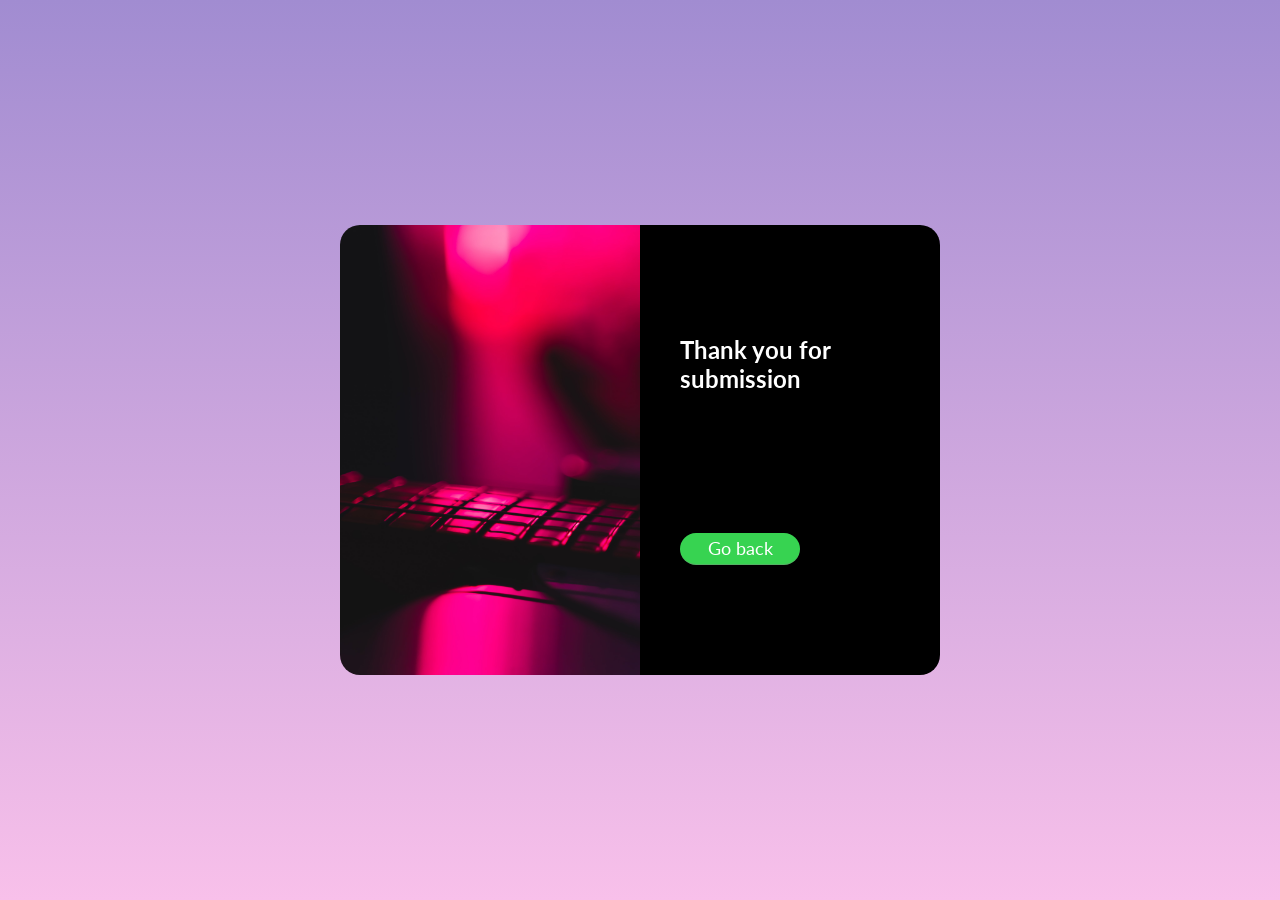
==== submit.html @ 6b6eb6f1 "Add files via upload" ====
<!DOCTYPE html>
<html lang="en">
  <head>
    <meta charset="UTF-8" />
    <meta name="viewport" content="width=device-width, initial-scale=1.0" />
    <link rel="stylesheet" href="style.css" />
    <title>Submit page</title>
  </head>
  <body>
    <main>
      <img src="cover.jpg" alt="Pink image" />
      <form action="index.html">
        <h2>Thank you for submission</h2>
        <input type="submit" value="Go back" />
      </form>
    </main>
  </body>
</html>
---- style.css ----
@import url("https://fonts.googleapis.com/css2?family=Lato:wght@400;700&display=swap");

* {
  margin: 0;
  padding: 0;
  font-family: lato;
}

img {
  width: 300px;
  border-radius: 20px 0 0 20px;
}

body {
  display: flex;
  justify-content: center;
  align-items: center;
  background: linear-gradient(#a18cd1, #f8c0ea);
  min-height: 100vh;
}

main {
  display: flex;
}

form {
  width: 300px;
  background: black;
  color: white;
  display: flex;
  flex-direction: column;
  justify-content: space-around;
  padding: 40px;
  box-sizing: border-box;
  border-radius: 0px 20px 20px 0;
}

input,
select {
  background: none;
  border: none;
  border-bottom: 1px solid rgba(128, 128, 128, 0.4);
  color: grey;
  font-size: 1.1em;
  padding: 5px;
}

select {
  padding-left: 2px;
}

option {
  background: black;
}

input[type="submit"] {
  background: rgb(55, 211, 81);
  color: white;
  width: 120px;
  border-radius: 120px;
}

input[type="submit"]:hover {
  cursor: pointer;
  box-shadow: 0 0 8px white;
}
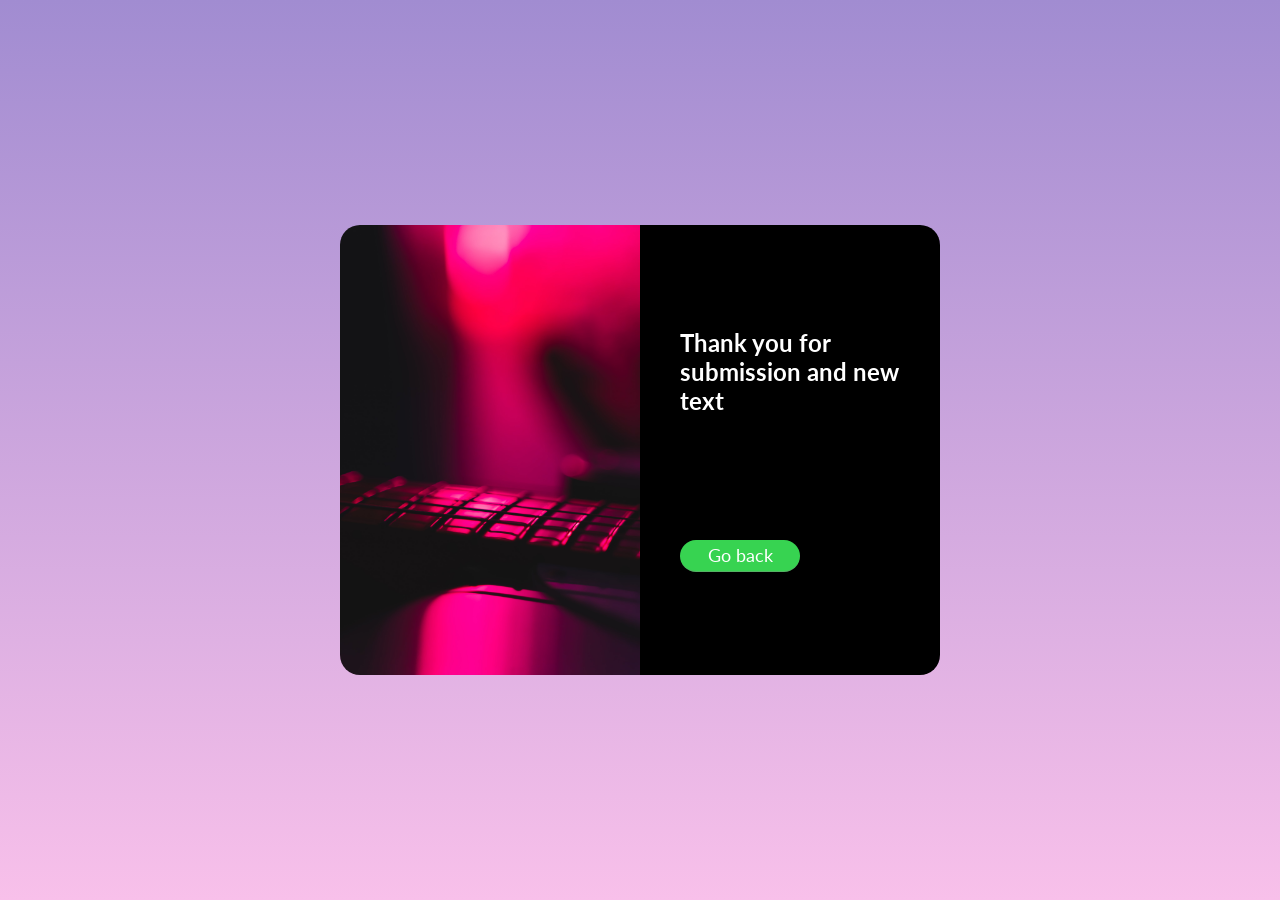
==== commit 8942b83a: "Update submit.html" ====
--- a/submit.html
+++ b/submit.html
@@ -10,7 +10,7 @@
     <main>
       <img src="cover.jpg" alt="Pink image" />
       <form action="index.html">
-        <h2>Thank you for submission</h2>
+        <h2>Thank you for submission and new text</h2>
         <input type="submit" value="Go back" />
       </form>
     </main>
